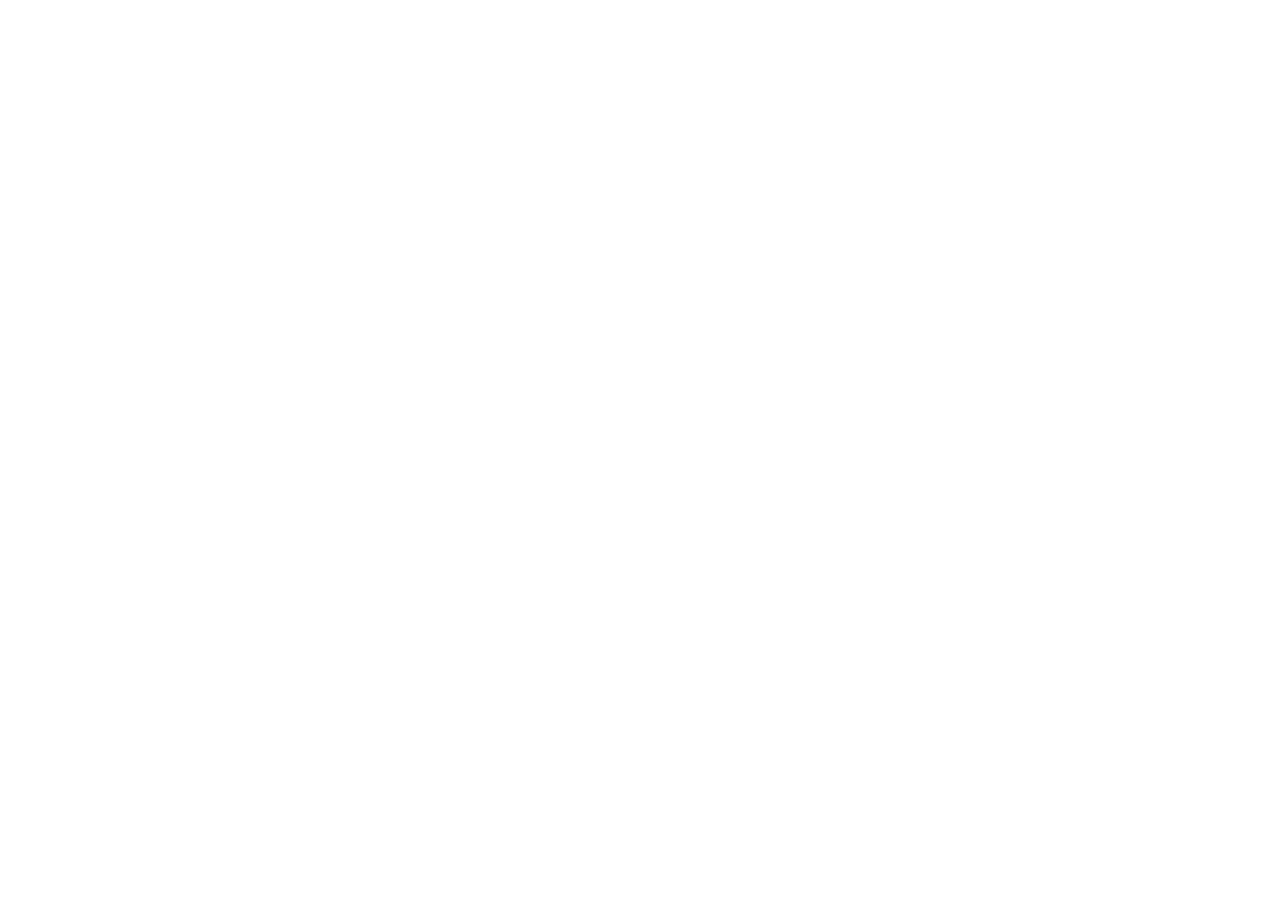
==== login.html @ f4e59a1c "项目初始化" ====
<!DOCTYPE html>
<html lang="en">
<head>
    <meta charset="UTF-8">
    <meta name="viewport" content="width=device-width, initial-scale=1.0">
    <title>Document</title>
</head>
<body>
    
</body>
</html>
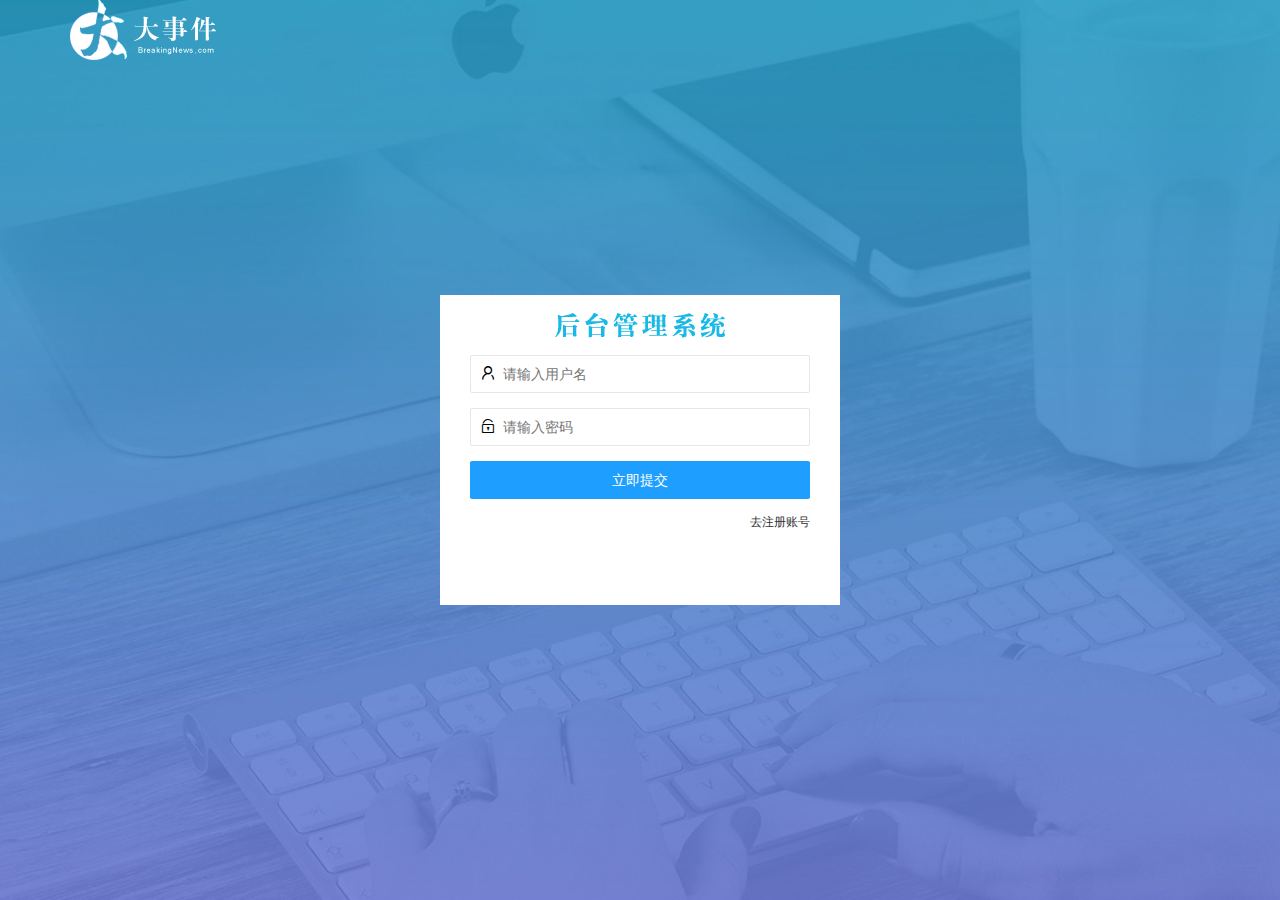
==== commit 890aff13: "登录与注册开发完毕" ====
--- a/login.html
+++ b/login.html
@@ -1,11 +1,134 @@
 <!DOCTYPE html>
 <html lang="en">
-<head>
-    <meta charset="UTF-8">
-    <meta name="viewport" content="width=device-width, initial-scale=1.0">
-    <title>Document</title>
-</head>
-<body>
-    
-</body>
-</html>+  <head>
+    <meta charset="UTF-8" />
+    <meta name="viewport" content="width=device-width, initial-scale=1.0" />
+    <title>大事件-登录/注册</title>
+    <!-- 导入 LayUI 的样式 -->
+    <link rel="stylesheet" href="/assets/lib/layui/css/layui.css" />
+    <!-- 导入自己的样式表 -->
+    <link rel="stylesheet" href="/assets/css/login.css" />
+  </head>
+  <body>
+    <!-- 头部的 Logo 区域 -->
+    <div class="layui-main">
+      <img src="/assets/images/logo.png" alt="" />
+    </div>
+
+    <!-- 登录注册区域 -->
+    <div class="loginAndRegBox">
+      <div class="title-box"></div>
+      <!-- 登录的div -->
+      <div class="login-box">
+        <form class="layui-form" id="form_login">
+          <!-- 用户名 -->
+          <div class="layui-form-item">
+            <i class="layui-icon layui-icon-username"></i>
+            <input
+              type="text"
+              name="username"
+              required
+              lay-verify="required"
+              placeholder="请输入用户名"
+              autocomplete="off"
+              class="layui-input"
+            />
+          </div>
+          <!-- 密码 -->
+          <div class="layui-form-item">
+            <i class="layui-icon layui-icon-password"></i>
+            <input
+              type="password"
+              name="password"
+              required
+              lay-verify="required|pwd"
+              placeholder="请输入密码"
+              autocomplete="off"
+              class="layui-input"
+            />
+          </div>
+          <!-- 表单提交按钮与普通按钮的区别  lay-submit-->
+          <div class="layui-form-item">
+            <button
+              class="layui-btn layui-btn-fluid layui-btn-normal"
+              lay-submit
+            >
+              立即提交
+            </button>
+          </div>
+          <!-- 右下角切换 -->
+          <div class="layui-form-item links">
+            <a href="javascript:;" id="link_reg">去注册账号</a>
+          </div>
+        </form>
+      </div>
+
+      <!-- 注册的div -->
+      <div class="reg-box">
+        <form class="layui-form" id="form_reg">
+          <!-- 用户名 -->
+          <div class="layui-form-item">
+            <i class="layui-icon layui-icon-username"></i>
+            <input
+              type="text"
+              name="username"
+              required
+              lay-verify="required"
+              placeholder="请输入用户名"
+              autocomplete="off"
+              class="layui-input"
+            />
+          </div>
+          <!-- 密码 -->
+          <div class="layui-form-item">
+            <i class="layui-icon layui-icon-password"></i>
+            <input
+              type="password"
+              name="password"
+              required
+              lay-verify="required|pwd"
+              placeholder="请输入密码"
+              autocomplete="off"
+              class="layui-input"
+            />
+          </div>
+          <!-- 确认密码 -->
+          <div class="layui-form-item">
+            <i class="layui-icon layui-icon-password"></i>
+            <input
+              type="password"
+              name="repassword"
+              required
+              lay-verify="required|pwd|repwd"
+              placeholder="再次确认密码"
+              autocomplete="off"
+              class="layui-input"
+            />
+          </div>
+
+          <!-- 表单提交按钮与普通按钮的区别  lay-submit-->
+          <div class="layui-form-item">
+            <button
+              class="layui-btn layui-btn-fluid layui-btn-normal"
+              lay-submit
+            >
+              注册
+            </button>
+          </div>
+          <!-- 右下角切换 -->
+          <div class="layui-form-item links">
+            <a href="javascript:;" id="link_login">去登录</a>
+          </div>
+        </form>
+      </div>
+    </div>
+    <!--导入layui js文件 -->
+    <script src="/assets/lib/layui/layui.all.js"></script>
+    <!-- 导入jquery js文件 -->
+    <script src="/assets/lib/jquery.js"></script>
+    <!-- 导入自己封装的baseAPI.js 文件 -->
+    <script src="/assets/js/baseAPI.js"></script>
+    <!-- 导入自己的login js文件 -->
+    <script src="/assets/js/login.js"></script>
+  </body>
+</html>
--- a/assets/lib/layui/css/layui.css
+++ b/assets/lib/layui/css/layui.css
@@ -0,0 +1,2 @@
+/** layui-v2.5.5 MIT License By https://www.layui.com */
+ .layui-inline,img{display:inline-block;vertical-align:middle}h1,h2,h3,h4,h5,h6{font-weight:400}.layui-edge,.layui-header,.layui-inline,.layui-main{position:relative}.layui-body,.layui-edge,.layui-elip{overflow:hidden}.layui-btn,.layui-edge,.layui-inline,img{vertical-align:middle}.layui-btn,.layui-disabled,.layui-icon,.layui-unselect{-moz-user-select:none;-webkit-user-select:none;-ms-user-select:none}.layui-elip,.layui-form-checkbox span,.layui-form-pane .layui-form-label{text-overflow:ellipsis;white-space:nowrap}.layui-breadcrumb,.layui-tree-btnGroup{visibility:hidden}blockquote,body,button,dd,div,dl,dt,form,h1,h2,h3,h4,h5,h6,input,li,ol,p,pre,td,textarea,th,ul{margin:0;padding:0;-webkit-tap-highlight-color:rgba(0,0,0,0)}a:active,a:hover{outline:0}img{border:none}li{list-style:none}table{border-collapse:collapse;border-spacing:0}h4,h5,h6{font-size:100%}button,input,optgroup,option,select,textarea{font-family:inherit;font-size:inherit;font-style:inherit;font-weight:inherit;outline:0}pre{white-space:pre-wrap;white-space:-moz-pre-wrap;white-space:-pre-wrap;white-space:-o-pre-wrap;word-wrap:break-word}body{line-height:24px;font:14px Helvetica Neue,Helvetica,PingFang SC,Tahoma,Arial,sans-serif}hr{height:1px;margin:10px 0;border:0;clear:both}a{color:#333;text-decoration:none}a:hover{color:#777}a cite{font-style:normal;*cursor:pointer}.layui-border-box,.layui-border-box *{box-sizing:border-box}.layui-box,.layui-box *{box-sizing:content-box}.layui-clear{clear:both;*zoom:1}.layui-clear:after{content:'\20';clear:both;*zoom:1;display:block;height:0}.layui-inline{*display:inline;*zoom:1}.layui-edge{display:inline-block;width:0;height:0;border-width:6px;border-style:dashed;border-color:transparent}.layui-edge-top{top:-4px;border-bottom-color:#999;border-bottom-style:solid}.layui-edge-right{border-left-color:#999;border-left-style:solid}.layui-edge-bottom{top:2px;border-top-color:#999;border-top-style:solid}.layui-edge-left{border-right-color:#999;border-right-style:solid}.layui-disabled,.layui-disabled:hover{color:#d2d2d2!important;cursor:not-allowed!important}.layui-circle{border-radius:100%}.layui-show{display:block!important}.layui-hide{display:none!important}@font-face{font-family:layui-icon;src:url(../font/iconfont.eot?v=250);src:url(../font/iconfont.eot?v=250#iefix) format('embedded-opentype'),url(../font/iconfont.woff2?v=250) format('woff2'),url(../font/iconfont.woff?v=250) format('woff'),url(../font/iconfont.ttf?v=250) format('truetype'),url(../font/iconfont.svg?v=250#layui-icon) format('svg')}.layui-icon{font-family:layui-icon!important;font-size:16px;font-style:normal;-webkit-font-smoothing:antialiased;-moz-osx-font-smoothing:grayscale}.layui-icon-reply-fill:before{content:"\e611"}.layui-icon-set-fill:before{content:"\e614"}.layui-icon-menu-fill:before{content:"\e60f"}.layui-icon-search:before{content:"\e615"}.layui-icon-share:before{content:"\e641"}.layui-icon-set-sm:before{content:"\e620"}.layui-icon-engine:before{content:"\e628"}.layui-icon-close:before{content:"\1006"}.layui-icon-close-fill:before{content:"\1007"}.layui-icon-chart-screen:before{content:"\e629"}.layui-icon-star:before{content:"\e600"}.layui-icon-circle-dot:before{content:"\e617"}.layui-icon-chat:before{content:"\e606"}.layui-icon-release:before{content:"\e609"}.layui-icon-list:before{content:"\e60a"}.layui-icon-chart:before{content:"\e62c"}.layui-icon-ok-circle:before{content:"\1005"}.layui-icon-layim-theme:before{content:"\e61b"}.layui-icon-table:before{content:"\e62d"}.layui-icon-right:before{content:"\e602"}.layui-icon-left:before{content:"\e603"}.layui-icon-cart-simple:before{content:"\e698"}.layui-icon-face-cry:before{content:"\e69c"}.layui-icon-face-smile:before{content:"\e6af"}.layui-icon-survey:before{content:"\e6b2"}.layui-icon-tree:before{content:"\e62e"}.layui-icon-upload-circle:before{content:"\e62f"}.layui-icon-add-circle:before{content:"\e61f"}.layui-icon-download-circle:before{content:"\e601"}.layui-icon-templeate-1:before{content:"\e630"}.layui-icon-util:before{content:"\e631"}.layui-icon-face-surprised:before{content:"\e664"}.layui-icon-edit:before{content:"\e642"}.layui-icon-speaker:before{content:"\e645"}.layui-icon-down:before{content:"\e61a"}.layui-icon-file:before{content:"\e621"}.layui-icon-layouts:before{content:"\e632"}.layui-icon-rate-half:before{content:"\e6c9"}.layui-icon-add-circle-fine:before{content:"\e608"}.layui-icon-prev-circle:before{content:"\e633"}.layui-icon-read:before{content:"\e705"}.layui-icon-404:before{content:"\e61c"}.layui-icon-carousel:before{content:"\e634"}.layui-icon-help:before{content:"\e607"}.layui-icon-code-circle:before{content:"\e635"}.layui-icon-water:before{content:"\e636"}.layui-icon-username:before{content:"\e66f"}.layui-icon-find-fill:before{content:"\e670"}.layui-icon-about:before{content:"\e60b"}.layui-icon-location:before{content:"\e715"}.layui-icon-up:before{content:"\e619"}.layui-icon-pause:before{content:"\e651"}.layui-icon-date:before{content:"\e637"}.layui-icon-layim-uploadfile:before{content:"\e61d"}.layui-icon-delete:before{content:"\e640"}.layui-icon-play:before{content:"\e652"}.layui-icon-top:before{content:"\e604"}.layui-icon-friends:before{content:"\e612"}.layui-icon-refresh-3:before{content:"\e9aa"}.layui-icon-ok:before{content:"\e605"}.layui-icon-layer:before{content:"\e638"}.layui-icon-face-smile-fine:before{content:"\e60c"}.layui-icon-dollar:before{content:"\e659"}.layui-icon-group:before{content:"\e613"}.layui-icon-layim-download:before{content:"\e61e"}.layui-icon-picture-fine:before{content:"\e60d"}.layui-icon-link:before{content:"\e64c"}.layui-icon-diamond:before{content:"\e735"}.layui-icon-log:before{content:"\e60e"}.layui-icon-rate-solid:before{content:"\e67a"}.layui-icon-fonts-del:before{content:"\e64f"}.layui-icon-unlink:before{content:"\e64d"}.layui-icon-fonts-clear:before{content:"\e639"}.layui-icon-triangle-r:before{content:"\e623"}.layui-icon-circle:before{content:"\e63f"}.layui-icon-radio:before{content:"\e643"}.layui-icon-align-center:before{content:"\e647"}.layui-icon-align-right:before{content:"\e648"}.layui-icon-align-left:before{content:"\e649"}.layui-icon-loading-1:before{content:"\e63e"}.layui-icon-return:before{content:"\e65c"}.layui-icon-fonts-strong:before{content:"\e62b"}.layui-icon-upload:before{content:"\e67c"}.layui-icon-dialogue:before{content:"\e63a"}.layui-icon-video:before{content:"\e6ed"}.layui-icon-headset:before{content:"\e6fc"}.layui-icon-cellphone-fine:before{content:"\e63b"}.layui-icon-add-1:before{content:"\e654"}.layui-icon-face-smile-b:before{content:"\e650"}.layui-icon-fonts-html:before{content:"\e64b"}.layui-icon-form:before{content:"\e63c"}.layui-icon-cart:before{content:"\e657"}.layui-icon-camera-fill:before{content:"\e65d"}.layui-icon-tabs:before{content:"\e62a"}.layui-icon-fonts-code:before{content:"\e64e"}.layui-icon-fire:before{content:"\e756"}.layui-icon-set:before{content:"\e716"}.layui-icon-fonts-u:before{content:"\e646"}.layui-icon-triangle-d:before{content:"\e625"}.layui-icon-tips:before{content:"\e702"}.layui-icon-picture:before{content:"\e64a"}.layui-icon-more-vertical:before{content:"\e671"}.layui-icon-flag:before{content:"\e66c"}.layui-icon-loading:before{content:"\e63d"}.layui-icon-fonts-i:before{content:"\e644"}.layui-icon-refresh-1:before{content:"\e666"}.layui-icon-rmb:before{content:"\e65e"}.layui-icon-home:before{content:"\e68e"}.layui-icon-user:before{content:"\e770"}.layui-icon-notice:before{content:"\e667"}.layui-icon-login-weibo:before{content:"\e675"}.layui-icon-voice:before{content:"\e688"}.layui-icon-upload-drag:before{content:"\e681"}.layui-icon-login-qq:before{content:"\e676"}.layui-icon-snowflake:before{content:"\e6b1"}.layui-icon-file-b:before{content:"\e655"}.layui-icon-template:before{content:"\e663"}.layui-icon-auz:before{content:"\e672"}.layui-icon-console:before{content:"\e665"}.layui-icon-app:before{content:"\e653"}.layui-icon-prev:before{content:"\e65a"}.layui-icon-website:before{content:"\e7ae"}.layui-icon-next:before{content:"\e65b"}.layui-icon-component:before{content:"\e857"}.layui-icon-more:before{content:"\e65f"}.layui-icon-login-wechat:before{content:"\e677"}.layui-icon-shrink-right:before{content:"\e668"}.layui-icon-spread-left:before{content:"\e66b"}.layui-icon-camera:before{content:"\e660"}.layui-icon-note:before{content:"\e66e"}.layui-icon-refresh:before{content:"\e669"}.layui-icon-female:before{content:"\e661"}.layui-icon-male:before{content:"\e662"}.layui-icon-password:before{content:"\e673"}.layui-icon-senior:before{content:"\e674"}.layui-icon-theme:before{content:"\e66a"}.layui-icon-tread:before{content:"\e6c5"}.layui-icon-praise:before{content:"\e6c6"}.layui-icon-star-fill:before{content:"\e658"}.layui-icon-rate:before{content:"\e67b"}.layui-icon-template-1:before{content:"\e656"}.layui-icon-vercode:before{content:"\e679"}.layui-icon-cellphone:before{content:"\e678"}.layui-icon-screen-full:before{content:"\e622"}.layui-icon-screen-restore:before{content:"\e758"}.layui-icon-cols:before{content:"\e610"}.layui-icon-export:before{content:"\e67d"}.layui-icon-print:before{content:"\e66d"}.layui-icon-slider:before{content:"\e714"}.layui-icon-addition:before{content:"\e624"}.layui-icon-subtraction:before{content:"\e67e"}.layui-icon-service:before{content:"\e626"}.layui-icon-transfer:before{content:"\e691"}.layui-main{width:1140px;margin:0 auto}.layui-header{z-index:1000;height:60px}.layui-header a:hover{transition:all .5s;-webkit-transition:all .5s}.layui-side{position:fixed;left:0;top:0;bottom:0;z-index:999;width:200px;overflow-x:hidden}.layui-side-scroll{position:relative;width:220px;height:100%;overflow-x:hidden}.layui-body{position:absolute;left:200px;right:0;top:0;bottom:0;z-index:998;width:auto;overflow-y:auto;box-sizing:border-box}.layui-layout-body{overflow:hidden}.layui-layout-admin .layui-header{background-color:#23262E}.layui-layout-admin .layui-side{top:60px;width:200px;overflow-x:hidden}.layui-layout-admin .layui-body{position:fixed;top:60px;bottom:44px}.layui-layout-admin .layui-main{width:auto;margin:0 15px}.layui-layout-admin .layui-footer{position:fixed;left:200px;right:0;bottom:0;height:44px;line-height:44px;padding:0 15px;background-color:#eee}.layui-layout-admin .layui-logo{position:absolute;left:0;top:0;width:200px;height:100%;line-height:60px;text-align:center;color:#009688;font-size:16px}.layui-layout-admin .layui-header .layui-nav{background:0 0}.layui-layout-left{position:absolute!important;left:200px;top:0}.layui-layout-right{position:absolute!important;right:0;top:0}.layui-container{position:relative;margin:0 auto;padding:0 15px;box-sizing:border-box}.layui-fluid{position:relative;margin:0 auto;padding:0 15px}.layui-row:after,.layui-row:before{content:'';display:block;clear:both}.layui-col-lg1,.layui-col-lg10,.layui-col-lg11,.layui-col-lg12,.layui-col-lg2,.layui-col-lg3,.layui-col-lg4,.layui-col-lg5,.layui-col-lg6,.layui-col-lg7,.layui-col-lg8,.layui-col-lg9,.layui-col-md1,.layui-col-md10,.layui-col-md11,.layui-col-md12,.layui-col-md2,.layui-col-md3,.layui-col-md4,.layui-col-md5,.layui-col-md6,.layui-col-md7,.layui-col-md8,.layui-col-md9,.layui-col-sm1,.layui-col-sm10,.layui-col-sm11,.layui-col-sm12,.layui-col-sm2,.layui-col-sm3,.layui-col-sm4,.layui-col-sm5,.layui-col-sm6,.layui-col-sm7,.layui-col-sm8,.layui-col-sm9,.layui-col-xs1,.layui-col-xs10,.layui-col-xs11,.layui-col-xs12,.layui-col-xs2,.layui-col-xs3,.layui-col-xs4,.layui-col-xs5,.layui-col-xs6,.layui-col-xs7,.layui-col-xs8,.layui-col-xs9{position:relative;display:block;box-sizing:border-box}.layui-col-xs1,.layui-col-xs10,.layui-col-xs11,.layui-col-xs12,.layui-col-xs2,.layui-col-xs3,.layui-col-xs4,.layui-col-xs5,.layui-col-xs6,.layui-col-xs7,.layui-col-xs8,.layui-col-xs9{float:left}.layui-col-xs1{width:8.33333333%}.layui-col-xs2{width:16.66666667%}.layui-col-xs3{width:25%}.layui-col-xs4{width:33.33333333%}.layui-col-xs5{width:41.66666667%}.layui-col-xs6{width:50%}.layui-col-xs7{width:58.33333333%}.layui-col-xs8{width:66.66666667%}.layui-col-xs9{width:75%}.layui-col-xs10{width:83.33333333%}.layui-col-xs11{width:91.66666667%}.layui-col-xs12{width:100%}.layui-col-xs-offset1{margin-left:8.33333333%}.layui-col-xs-offset2{margin-left:16.66666667%}.layui-col-xs-offset3{margin-left:25%}.layui-col-xs-offset4{margin-left:33.33333333%}.layui-col-xs-offset5{margin-left:41.66666667%}.layui-col-xs-offset6{margin-left:50%}.layui-col-xs-offset7{margin-left:58.33333333%}.layui-col-xs-offset8{margin-left:66.66666667%}.layui-col-xs-offset9{margin-left:75%}.layui-col-xs-offset10{margin-left:83.33333333%}.layui-col-xs-offset11{margin-left:91.66666667%}.layui-col-xs-offset12{margin-left:100%}@media screen and (max-width:768px){.layui-hide-xs{display:none!important}.layui-show-xs-block{display:block!important}.layui-show-xs-inline{display:inline!important}.layui-show-xs-inline-block{display:inline-block!important}}@media screen and (min-width:768px){.layui-container{width:750px}.layui-hide-sm{display:none!important}.layui-show-sm-block{display:block!important}.layui-show-sm-inline{display:inline!important}.layui-show-sm-inline-block{display:inline-block!important}.layui-col-sm1,.layui-col-sm10,.layui-col-sm11,.layui-col-sm12,.layui-col-sm2,.layui-col-sm3,.layui-col-sm4,.layui-col-sm5,.layui-col-sm6,.layui-col-sm7,.layui-col-sm8,.layui-col-sm9{float:left}.layui-col-sm1{width:8.33333333%}.layui-col-sm2{width:16.66666667%}.layui-col-sm3{width:25%}.layui-col-sm4{width:33.33333333%}.layui-col-sm5{width:41.66666667%}.layui-col-sm6{width:50%}.layui-col-sm7{width:58.33333333%}.layui-col-sm8{width:66.66666667%}.layui-col-sm9{width:75%}.layui-col-sm10{width:83.33333333%}.layui-col-sm11{width:91.66666667%}.layui-col-sm12{width:100%}.layui-col-sm-offset1{margin-left:8.33333333%}.layui-col-sm-offset2{margin-left:16.66666667%}.layui-col-sm-offset3{margin-left:25%}.layui-col-sm-offset4{margin-left:33.33333333%}.layui-col-sm-offset5{margin-left:41.66666667%}.layui-col-sm-offset6{margin-left:50%}.layui-col-sm-offset7{margin-left:58.33333333%}.layui-col-sm-offset8{margin-left:66.66666667%}.layui-col-sm-offset9{margin-left:75%}.layui-col-sm-offset10{margin-left:83.33333333%}.layui-col-sm-offset11{margin-left:91.66666667%}.layui-col-sm-offset12{margin-left:100%}}@media screen and (min-width:992px){.layui-container{width:970px}.layui-hide-md{display:none!important}.layui-show-md-block{display:block!important}.layui-show-md-inline{display:inline!important}.layui-show-md-inline-block{display:inline-block!important}.layui-col-md1,.layui-col-md10,.layui-col-md11,.layui-col-md12,.layui-col-md2,.layui-col-md3,.layui-col-md4,.layui-col-md5,.layui-col-md6,.layui-col-md7,.layui-col-md8,.layui-col-md9{float:left}.layui-col-md1{width:8.33333333%}.layui-col-md2{width:16.66666667%}.layui-col-md3{width:25%}.layui-col-md4{width:33.33333333%}.layui-col-md5{width:41.66666667%}.layui-col-md6{width:50%}.layui-col-md7{width:58.33333333%}.layui-col-md8{width:66.66666667%}.layui-col-md9{width:75%}.layui-col-md10{width:83.33333333%}.layui-col-md11{width:91.66666667%}.layui-col-md12{width:100%}.layui-col-md-offset1{margin-left:8.33333333%}.layui-col-md-offset2{margin-left:16.66666667%}.layui-col-md-offset3{margin-left:25%}.layui-col-md-offset4{margin-left:33.33333333%}.layui-col-md-offset5{margin-left:41.66666667%}.layui-col-md-offset6{margin-left:50%}.layui-col-md-offset7{margin-left:58.33333333%}.layui-col-md-offset8{margin-left:66.66666667%}.layui-col-md-offset9{margin-left:75%}.layui-col-md-offset10{margin-left:83.33333333%}.layui-col-md-offset11{margin-left:91.66666667%}.layui-col-md-offset12{margin-left:100%}}@media screen and (min-width:1200px){.layui-container{width:1170px}.layui-hide-lg{display:none!important}.layui-show-lg-block{display:block!important}.layui-show-lg-inline{display:inline!important}.layui-show-lg-inline-block{display:inline-block!important}.layui-col-lg1,.layui-col-lg10,.layui-col-lg11,.layui-col-lg12,.layui-col-lg2,.layui-col-lg3,.layui-col-lg4,.layui-col-lg5,.layui-col-lg6,.layui-col-lg7,.layui-col-lg8,.layui-col-lg9{float:left}.layui-col-lg1{width:8.33333333%}.layui-col-lg2{width:16.66666667%}.layui-col-lg3{width:25%}.layui-col-lg4{width:33.33333333%}.layui-col-lg5{width:41.66666667%}.layui-col-lg6{width:50%}.layui-col-lg7{width:58.33333333%}.layui-col-lg8{width:66.66666667%}.layui-col-lg9{width:75%}.layui-col-lg10{width:83.33333333%}.layui-col-lg11{width:91.66666667%}.layui-col-lg12{width:100%}.layui-col-lg-offset1{margin-left:8.33333333%}.layui-col-lg-offset2{margin-left:16.66666667%}.layui-col-lg-offset3{margin-left:25%}.layui-col-lg-offset4{margin-left:33.33333333%}.layui-col-lg-offset5{margin-left:41.66666667%}.layui-col-lg-offset6{margin-left:50%}.layui-col-lg-offset7{margin-left:58.33333333%}.layui-col-lg-offset8{margin-left:66.66666667%}.layui-col-lg-offset9{margin-left:75%}.layui-col-lg-offset10{margin-left:83.33333333%}.layui-col-lg-offset11{margin-left:91.66666667%}.layui-col-lg-offset12{margin-left:100%}}.layui-col-space1{margin:-.5px}.layui-col-space1>*{padding:.5px}.layui-col-space3{margin:-1.5px}.layui-col-space3>*{padding:1.5px}.layui-col-space5{margin:-2.5px}.layui-col-space5>*{padding:2.5px}.layui-col-space8{margin:-3.5px}.layui-col-space8>*{padding:3.5px}.layui-col-space10{margin:-5px}.layui-col-space10>*{padding:5px}.layui-col-space12{margin:-6px}.layui-col-space12>*{padding:6px}.layui-col-space15{margin:-7.5px}.layui-col-space15>*{padding:7.5px}.layui-col-space18{margin:-9px}.layui-col-space18>*{padding:9px}.layui-col-space20{margin:-10px}.layui-col-space20>*{padding:10px}.layui-col-space22{margin:-11px}.layui-col-space22>*{padding:11px}.layui-col-space25{margin:-12.5px}.layui-col-space25>*{padding:12.5px}.layui-col-space30{margin:-15px}.layui-col-space30>*{padding:15px}.layui-btn,.layui-input,.layui-select,.layui-textarea,.layui-upload-button{outline:0;-webkit-appearance:none;transition:all .3s;-webkit-transition:all .3s;box-sizing:border-box}.layui-elem-quote{margin-bottom:10px;padding:15px;line-height:22px;border-left:5px solid #009688;border-radius:0 2px 2px 0;background-color:#f2f2f2}.layui-quote-nm{border-style:solid;border-width:1px 1px 1px 5px;background:0 0}.layui-elem-field{margin-bottom:10px;padding:0;border-width:1px;border-style:solid}.layui-elem-field legend{margin-left:20px;padding:0 10px;font-size:20px;font-weight:300}.layui-field-title{margin:10px 0 20px;border-width:1px 0 0}.layui-field-box{padding:10px 15px}.layui-field-title .layui-field-box{padding:10px 0}.layui-progress{position:relative;height:6px;border-radius:20px;background-color:#e2e2e2}.layui-progress-bar{position:absolute;left:0;top:0;width:0;max-width:100%;height:6px;border-radius:20px;text-align:right;background-color:#5FB878;transition:all .3s;-webkit-transition:all .3s}.layui-progress-big,.layui-progress-big .layui-progress-bar{height:18px;line-height:18px}.layui-progress-text{position:relative;top:-20px;line-height:18px;font-size:12px;color:#666}.layui-progress-big .layui-progress-text{position:static;padding:0 10px;color:#fff}.layui-collapse{border-width:1px;border-style:solid;border-radius:2px}.layui-colla-content,.layui-colla-item{border-top-width:1px;border-top-style:solid}.layui-colla-item:first-child{border-top:none}.layui-colla-title{position:relative;height:42px;line-height:42px;padding:0 15px 0 35px;color:#333;background-color:#f2f2f2;cursor:pointer;font-size:14px;overflow:hidden}.layui-colla-content{display:none;padding:10px 15px;line-height:22px;color:#666}.layui-colla-icon{position:absolute;left:15px;top:0;font-size:14px}.layui-card{margin-bottom:15px;border-radius:2px;background-color:#fff;box-shadow:0 1px 2px 0 rgba(0,0,0,.05)}.layui-card:last-child{margin-bottom:0}.layui-card-header{position:relative;height:42px;line-height:42px;padding:0 15px;border-bottom:1px solid #f6f6f6;color:#333;border-radius:2px 2px 0 0;font-size:14px}.layui-bg-black,.layui-bg-blue,.layui-bg-cyan,.layui-bg-green,.layui-bg-orange,.layui-bg-red{color:#fff!important}.layui-card-body{position:relative;padding:10px 15px;line-height:24px}.layui-card-body[pad15]{padding:15px}.layui-card-body[pad20]{padding:20px}.layui-card-body .layui-table{margin:5px 0}.layui-card .layui-tab{margin:0}.layui-panel-window{position:relative;padding:15px;border-radius:0;border-top:5px solid #E6E6E6;background-color:#fff}.layui-auxiliar-moving{position:fixed;left:0;right:0;top:0;bottom:0;width:100%;height:100%;background:0 0;z-index:9999999999}.layui-form-label,.layui-form-mid,.layui-form-select,.layui-input-block,.layui-input-inline,.layui-textarea{position:relative}.layui-bg-red{background-color:#FF5722!important}.layui-bg-orange{background-color:#FFB800!important}.layui-bg-green{background-color:#009688!important}.layui-bg-cyan{background-color:#2F4056!important}.layui-bg-blue{background-color:#1E9FFF!important}.layui-bg-black{background-color:#393D49!important}.layui-bg-gray{background-color:#eee!important;color:#666!important}.layui-badge-rim,.layui-colla-content,.layui-colla-item,.layui-collapse,.layui-elem-field,.layui-form-pane .layui-form-item[pane],.layui-form-pane .layui-form-label,.layui-input,.layui-layedit,.layui-layedit-tool,.layui-quote-nm,.layui-select,.layui-tab-bar,.layui-tab-card,.layui-tab-title,.layui-tab-title .layui-this:after,.layui-textarea{border-color:#e6e6e6}.layui-timeline-item:before,hr{background-color:#e6e6e6}.layui-text{line-height:22px;font-size:14px;color:#666}.layui-text h1,.layui-text h2,.layui-text h3{font-weight:500;color:#333}.layui-text h1{font-size:30px}.layui-text h2{font-size:24px}.layui-text h3{font-size:18px}.layui-text a:not(.layui-btn){color:#01AAED}.layui-text a:not(.layui-btn):hover{text-decoration:underline}.layui-text ul{padding:5px 0 5px 15px}.layui-text ul li{margin-top:5px;list-style-type:disc}.layui-text em,.layui-word-aux{color:#999!important;padding:0 5px!important}.layui-btn{display:inline-block;height:38px;line-height:38px;padding:0 18px;background-color:#009688;color:#fff;white-space:nowrap;text-align:center;font-size:14px;border:none;border-radius:2px;cursor:pointer}.layui-btn:hover{opacity:.8;filter:alpha(opacity=80);color:#fff}.layui-btn:active{opacity:1;filter:alpha(opacity=100)}.layui-btn+.layui-btn{margin-left:10px}.layui-btn-container{font-size:0}.layui-btn-container .layui-btn{margin-right:10px;margin-bottom:10px}.layui-btn-container .layui-btn+.layui-btn{margin-left:0}.layui-table .layui-btn-container .layui-btn{margin-bottom:9px}.layui-btn-radius{border-radius:100px}.layui-btn .layui-icon{margin-right:3px;font-size:18px;vertical-align:bottom;vertical-align:middle\9}.layui-btn-primary{border:1px solid #C9C9C9;background-color:#fff;color:#555}.layui-btn-primary:hover{border-color:#009688;color:#333}.layui-btn-normal{background-color:#1E9FFF}.layui-btn-warm{background-color:#FFB800}.layui-btn-danger{background-color:#FF5722}.layui-btn-checked{background-color:#5FB878}.layui-btn-disabled,.layui-btn-disabled:active,.layui-btn-disabled:hover{border:1px solid #e6e6e6;background-color:#FBFBFB;color:#C9C9C9;cursor:not-allowed;opacity:1}.layui-btn-lg{height:44px;line-height:44px;padding:0 25px;font-size:16px}.layui-btn-sm{height:30px;line-height:30px;padding:0 10px;font-size:12px}.layui-btn-sm i{font-size:16px!important}.layui-btn-xs{height:22px;line-height:22px;padding:0 5px;font-size:12px}.layui-btn-xs i{font-size:14px!important}.layui-btn-group{display:inline-block;vertical-align:middle;font-size:0}.layui-btn-group .layui-btn{margin-left:0!important;margin-right:0!important;border-left:1px solid rgba(255,255,255,.5);border-radius:0}.layui-btn-group .layui-btn-primary{border-left:none}.layui-btn-group .layui-btn-primary:hover{border-color:#C9C9C9;color:#009688}.layui-btn-group .layui-btn:first-child{border-left:none;border-radius:2px 0 0 2px}.layui-btn-group .layui-btn-primary:first-child{border-left:1px solid #c9c9c9}.layui-btn-group .layui-btn:last-child{border-radius:0 2px 2px 0}.layui-btn-group .layui-btn+.layui-btn{margin-left:0}.layui-btn-group+.layui-btn-group{margin-left:10px}.layui-btn-fluid{width:100%}.layui-input,.layui-select,.layui-textarea{height:38px;line-height:1.3;line-height:38px\9;border-width:1px;border-style:solid;background-color:#fff;border-radius:2px}.layui-input::-webkit-input-placeholder,.layui-select::-webkit-input-placeholder,.layui-textarea::-webkit-input-placeholder{line-height:1.3}.layui-input,.layui-textarea{display:block;width:100%;padding-left:10px}.layui-input:hover,.layui-textarea:hover{border-color:#D2D2D2!important}.layui-input:focus,.layui-textarea:focus{border-color:#C9C9C9!important}.layui-textarea{min-height:100px;height:auto;line-height:20px;padding:6px 10px;resize:vertical}.layui-select{padding:0 10px}.layui-form input[type=checkbox],.layui-form input[type=radio],.layui-form select{display:none}.layui-form [lay-ignore]{display:initial}.layui-form-item{margin-bottom:15px;clear:both;*zoom:1}.layui-form-item:after{content:'\20';clear:both;*zoom:1;display:block;height:0}.layui-form-label{float:left;display:block;padding:9px 15px;width:80px;font-weight:400;line-height:20px;text-align:right}.layui-form-label-col{display:block;float:none;padding:9px 0;line-height:20px;text-align:left}.layui-form-item .layui-inline{margin-bottom:5px;margin-right:10px}.layui-input-block{margin-left:110px;min-height:36px}.layui-input-inline{display:inline-block;vertical-align:middle}.layui-form-item .layui-input-inline{float:left;width:190px;margin-right:10px}.layui-form-text .layui-input-inline{width:auto}.layui-form-mid{float:left;display:block;padding:9px 0!important;line-height:20px;margin-right:10px}.layui-form-danger+.layui-form-select .layui-input,.layui-form-danger:focus{border-color:#FF5722!important}.layui-form-select .layui-input{padding-right:30px;cursor:pointer}.layui-form-select .layui-edge{position:absolute;right:10px;top:50%;margin-top:-3px;cursor:pointer;border-width:6px;border-top-color:#c2c2c2;border-top-style:solid;transition:all .3s;-webkit-transition:all .3s}.layui-form-select dl{display:none;position:absolute;left:0;top:42px;padding:5px 0;z-index:899;min-width:100%;border:1px solid #d2d2d2;max-height:300px;overflow-y:auto;background-color:#fff;border-radius:2px;box-shadow:0 2px 4px rgba(0,0,0,.12);box-sizing:border-box}.layui-form-select dl dd,.layui-form-select dl dt{padding:0 10px;line-height:36px;white-space:nowrap;overflow:hidden;text-overflow:ellipsis}.layui-form-select dl dt{font-size:12px;color:#999}.layui-form-select dl dd{cursor:pointer}.layui-form-select dl dd:hover{background-color:#f2f2f2;-webkit-transition:.5s all;transition:.5s all}.layui-form-select .layui-select-group dd{padding-left:20px}.layui-form-select dl dd.layui-select-tips{padding-left:10px!important;color:#999}.layui-form-select dl dd.layui-this{background-color:#5FB878;color:#fff}.layui-form-checkbox,.layui-form-select dl dd.layui-disabled{background-color:#fff}.layui-form-selected dl{display:block}.layui-form-checkbox,.layui-form-checkbox *,.layui-form-switch{display:inline-block;vertical-align:middle}.layui-form-selected .layui-edge{margin-top:-9px;-webkit-transform:rotate(180deg);transform:rotate(180deg);margin-top:-3px\9}:root .layui-form-selected .layui-edge{margin-top:-9px\0/IE9}.layui-form-selectup dl{top:auto;bottom:42px}.layui-select-none{margin:5px 0;text-align:center;color:#999}.layui-select-disabled .layui-disabled{border-color:#eee!important}.layui-select-disabled .layui-edge{border-top-color:#d2d2d2}.layui-form-checkbox{position:relative;height:30px;line-height:30px;margin-right:10px;padding-right:30px;cursor:pointer;font-size:0;-webkit-transition:.1s linear;transition:.1s linear;box-sizing:border-box}.layui-form-checkbox span{padding:0 10px;height:100%;font-size:14px;border-radius:2px 0 0 2px;background-color:#d2d2d2;color:#fff;overflow:hidden}.layui-form-checkbox:hover span{background-color:#c2c2c2}.layui-form-checkbox i{position:absolute;right:0;top:0;width:30px;height:28px;border:1px solid #d2d2d2;border-left:none;border-radius:0 2px 2px 0;color:#fff;font-size:20px;text-align:center}.layui-form-checkbox:hover i{border-color:#c2c2c2;color:#c2c2c2}.layui-form-checked,.layui-form-checked:hover{border-color:#5FB878}.layui-form-checked span,.layui-form-checked:hover span{background-color:#5FB878}.layui-form-checked i,.layui-form-checked:hover i{color:#5FB878}.layui-form-item .layui-form-checkbox{margin-top:4px}.layui-form-checkbox[lay-skin=primary]{height:auto!important;line-height:normal!important;min-width:18px;min-height:18px;border:none!important;margin-right:0;padding-left:28px;padding-right:0;background:0 0}.layui-form-checkbox[lay-skin=primary] span{padding-left:0;padding-right:15px;line-height:18px;background:0 0;color:#666}.layui-form-checkbox[lay-skin=primary] i{right:auto;left:0;width:16px;height:16px;line-height:16px;border:1px solid #d2d2d2;font-size:12px;border-radius:2px;background-color:#fff;-webkit-transition:.1s linear;transition:.1s linear}.layui-form-checkbox[lay-skin=primary]:hover i{border-color:#5FB878;color:#fff}.layui-form-checked[lay-skin=primary] i{border-color:#5FB878!important;background-color:#5FB878;color:#fff}.layui-checkbox-disbaled[lay-skin=primary] span{background:0 0!important;color:#c2c2c2}.layui-checkbox-disbaled[lay-skin=primary]:hover i{border-color:#d2d2d2}.layui-form-item .layui-form-checkbox[lay-skin=primary]{margin-top:10px}.layui-form-switch{position:relative;height:22px;line-height:22px;min-width:35px;padding:0 5px;margin-top:8px;border:1px solid #d2d2d2;border-radius:20px;cursor:pointer;background-color:#fff;-webkit-transition:.1s linear;transition:.1s linear}.layui-form-switch i{position:absolute;left:5px;top:3px;width:16px;height:16px;border-radius:20px;background-color:#d2d2d2;-webkit-transition:.1s linear;transition:.1s linear}.layui-form-switch em{position:relative;top:0;width:25px;margin-left:21px;padding:0!important;text-align:center!important;color:#999!important;font-style:normal!important;font-size:12px}.layui-form-onswitch{border-color:#5FB878;background-color:#5FB878}.layui-checkbox-disbaled,.layui-checkbox-disbaled i{border-color:#e2e2e2!important}.layui-form-onswitch i{left:100%;margin-left:-21px;background-color:#fff}.layui-form-onswitch em{margin-left:5px;margin-right:21px;color:#fff!important}.layui-checkbox-disbaled span{background-color:#e2e2e2!important}.layui-checkbox-disbaled:hover i{color:#fff!important}[lay-radio]{display:none}.layui-form-radio,.layui-form-radio *{display:inline-block;vertical-align:middle}.layui-form-radio{line-height:28px;margin:6px 10px 0 0;padding-right:10px;cursor:pointer;font-size:0}.layui-form-radio *{font-size:14px}.layui-form-radio>i{margin-right:8px;font-size:22px;color:#c2c2c2}.layui-form-radio>i:hover,.layui-form-radioed>i{color:#5FB878}.layui-radio-disbaled>i{color:#e2e2e2!important}.layui-form-pane .layui-form-label{width:110px;padding:8px 15px;height:38px;line-height:20px;border-width:1px;border-style:solid;border-radius:2px 0 0 2px;text-align:center;background-color:#FBFBFB;overflow:hidden;box-sizing:border-box}.layui-form-pane .layui-input-inline{margin-left:-1px}.layui-form-pane .layui-input-block{margin-left:110px;left:-1px}.layui-form-pane .layui-input{border-radius:0 2px 2px 0}.layui-form-pane .layui-form-text .layui-form-label{float:none;width:100%;border-radius:2px;box-sizing:border-box;text-align:left}.layui-form-pane .layui-form-text .layui-input-inline{display:block;margin:0;top:-1px;clear:both}.layui-form-pane .layui-form-text .layui-input-block{margin:0;left:0;top:-1px}.layui-form-pane .layui-form-text .layui-textarea{min-height:100px;border-radius:0 0 2px 2px}.layui-form-pane .layui-form-checkbox{margin:4px 0 4px 10px}.layui-form-pane .layui-form-radio,.layui-form-pane .layui-form-switch{margin-top:6px;margin-left:10px}.layui-form-pane .layui-form-item[pane]{position:relative;border-width:1px;border-style:solid}.layui-form-pane .layui-form-item[pane] .layui-form-label{position:absolute;left:0;top:0;height:100%;border-width:0 1px 0 0}.layui-form-pane .layui-form-item[pane] .layui-input-inline{margin-left:110px}@media screen and (max-width:450px){.layui-form-item .layui-form-label{text-overflow:ellipsis;overflow:hidden;white-space:nowrap}.layui-form-item .layui-inline{display:block;margin-right:0;margin-bottom:20px;clear:both}.layui-form-item .layui-inline:after{content:'\20';clear:both;display:block;height:0}.layui-form-item .layui-input-inline{display:block;float:none;left:-3px;width:auto;margin:0 0 10px 112px}.layui-form-item .layui-input-inline+.layui-form-mid{margin-left:110px;top:-5px;padding:0}.layui-form-item .layui-form-checkbox{margin-right:5px;margin-bottom:5px}}.layui-layedit{border-width:1px;border-style:solid;border-radius:2px}.layui-layedit-tool{padding:3px 5px;border-bottom-width:1px;border-bottom-style:solid;font-size:0}.layedit-tool-fixed{position:fixed;top:0;border-top:1px solid #e2e2e2}.layui-layedit-tool .layedit-tool-mid,.layui-layedit-tool .layui-icon{display:inline-block;vertical-align:middle;text-align:center;font-size:14px}.layui-layedit-tool .layui-icon{position:relative;width:32px;height:30px;line-height:30px;margin:3px 5px;color:#777;cursor:pointer;border-radius:2px}.layui-layedit-tool .layui-icon:hover{color:#393D49}.layui-layedit-tool .layui-icon:active{color:#000}.layui-layedit-tool .layedit-tool-active{background-color:#e2e2e2;color:#000}.layui-layedit-tool .layui-disabled,.layui-layedit-tool .layui-disabled:hover{color:#d2d2d2;cursor:not-allowed}.layui-layedit-tool .layedit-tool-mid{width:1px;height:18px;margin:0 10px;background-color:#d2d2d2}.layedit-tool-html{width:50px!important;font-size:30px!important}.layedit-tool-b,.layedit-tool-code,.layedit-tool-help{font-size:16px!important}.layedit-tool-d,.layedit-tool-face,.layedit-tool-image,.layedit-tool-unlink{font-size:18px!important}.layedit-tool-image input{position:absolute;font-size:0;left:0;top:0;width:100%;height:100%;opacity:.01;filter:Alpha(opacity=1);cursor:pointer}.layui-layedit-iframe iframe{display:block;width:100%}#LAY_layedit_code{overflow:hidden}.layui-laypage{display:inline-block;*display:inline;*zoom:1;vertical-align:middle;margin:10px 0;font-size:0}.layui-laypage>a:first-child,.layui-laypage>a:first-child em{border-radius:2px 0 0 2px}.layui-laypage>a:last-child,.layui-laypage>a:last-child em{border-radius:0 2px 2px 0}.layui-laypage>:first-child{margin-left:0!important}.layui-laypage>:last-child{margin-right:0!important}.layui-laypage a,.layui-laypage button,.layui-laypage input,.layui-laypage select,.layui-laypage span{border:1px solid #e2e2e2}.layui-laypage a,.layui-laypage span{display:inline-block;*display:inline;*zoom:1;vertical-align:middle;padding:0 15px;height:28px;line-height:28px;margin:0 -1px 5px 0;background-color:#fff;color:#333;font-size:12px}.layui-flow-more a *,.layui-laypage input,.layui-table-view select[lay-ignore]{display:inline-block}.layui-laypage a:hover{color:#009688}.layui-laypage em{font-style:normal}.layui-laypage .layui-laypage-spr{color:#999;font-weight:700}.layui-laypage a{text-decoration:none}.layui-laypage .layui-laypage-curr{position:relative}.layui-laypage .layui-laypage-curr em{position:relative;color:#fff}.layui-laypage .layui-laypage-curr .layui-laypage-em{position:absolute;left:-1px;top:-1px;padding:1px;width:100%;height:100%;background-color:#009688}.layui-laypage-em{border-radius:2px}.layui-laypage-next em,.layui-laypage-prev em{font-family:Sim sun;font-size:16px}.layui-laypage .layui-laypage-count,.layui-laypage .layui-laypage-limits,.layui-laypage .layui-laypage-refresh,.layui-laypage .layui-laypage-skip{margin-left:10px;margin-right:10px;padding:0;border:none}.layui-laypage .layui-laypage-limits,.layui-laypage .layui-laypage-refresh{vertical-align:top}.layui-laypage .layui-laypage-refresh i{font-size:18px;cursor:pointer}.layui-laypage select{height:22px;padding:3px;border-radius:2px;cursor:pointer}.layui-laypage .layui-laypage-skip{height:30px;line-height:30px;color:#999}.layui-laypage button,.layui-laypage input{height:30px;line-height:30px;border-radius:2px;vertical-align:top;background-color:#fff;box-sizing:border-box}.layui-laypage input{width:40px;margin:0 10px;padding:0 3px;text-align:center}.layui-laypage input:focus,.layui-laypage select:focus{border-color:#009688!important}.layui-laypage button{margin-left:10px;padding:0 10px;cursor:pointer}.layui-table,.layui-table-view{margin:10px 0}.layui-flow-more{margin:10px 0;text-align:center;color:#999;font-size:14px}.layui-flow-more a{height:32px;line-height:32px}.layui-flow-more a *{vertical-align:top}.layui-flow-more a cite{padding:0 20px;border-radius:3px;background-color:#eee;color:#333;font-style:normal}.layui-flow-more a cite:hover{opacity:.8}.layui-flow-more a i{font-size:30px;color:#737383}.layui-table{width:100%;background-color:#fff;color:#666}.layui-table tr{transition:all .3s;-webkit-transition:all .3s}.layui-table th{text-align:left;font-weight:400}.layui-table tbody tr:hover,.layui-table thead tr,.layui-table-click,.layui-table-header,.layui-table-hover,.layui-table-mend,.layui-table-patch,.layui-table-tool,.layui-table-total,.layui-table-total tr,.layui-table[lay-even] tr:nth-child(even){background-color:#f2f2f2}.layui-table td,.layui-table th,.layui-table-col-set,.layui-table-fixed-r,.layui-table-grid-down,.layui-table-header,.layui-table-page,.layui-table-tips-main,.layui-table-tool,.layui-table-total,.layui-table-view,.layui-table[lay-skin=line],.layui-table[lay-skin=row]{border-width:1px;border-style:solid;border-color:#e6e6e6}.layui-table td,.layui-table th{position:relative;padding:9px 15px;min-height:20px;line-height:20px;font-size:14px}.layui-table[lay-skin=line] td,.layui-table[lay-skin=line] th{border-width:0 0 1px}.layui-table[lay-skin=row] td,.layui-table[lay-skin=row] th{border-width:0 1px 0 0}.layui-table[lay-skin=nob] td,.layui-table[lay-skin=nob] th{border:none}.layui-table img{max-width:100px}.layui-table[lay-size=lg] td,.layui-table[lay-size=lg] th{padding:15px 30px}.layui-table-view .layui-table[lay-size=lg] .layui-table-cell{height:40px;line-height:40px}.layui-table[lay-size=sm] td,.layui-table[lay-size=sm] th{font-size:12px;padding:5px 10px}.layui-table-view .layui-table[lay-size=sm] .layui-table-cell{height:20px;line-height:20px}.layui-table[lay-data]{display:none}.layui-table-box{position:relative;overflow:hidden}.layui-table-view .layui-table{position:relative;width:auto;margin:0}.layui-table-view .layui-table[lay-skin=line]{border-width:0 1px 0 0}.layui-table-view .layui-table[lay-skin=row]{border-width:0 0 1px}.layui-table-view .layui-table td,.layui-table-view .layui-table th{padding:5px 0;border-top:none;border-left:none}.layui-table-view .layui-table th.layui-unselect .layui-table-cell span{cursor:pointer}.layui-table-view .layui-table td{cursor:default}.layui-table-view .layui-table td[data-edit=text]{cursor:text}.layui-table-view .layui-form-checkbox[lay-skin=primary] i{width:18px;height:18px}.layui-table-view .layui-form-radio{line-height:0;padding:0}.layui-table-view .layui-form-radio>i{margin:0;font-size:20px}.layui-table-init{position:absolute;left:0;top:0;width:100%;height:100%;text-align:center;z-index:110}.layui-table-init .layui-icon{position:absolute;left:50%;top:50%;margin:-15px 0 0 -15px;font-size:30px;color:#c2c2c2}.layui-table-header{border-width:0 0 1px;overflow:hidden}.layui-table-header .layui-table{margin-bottom:-1px}.layui-table-tool .layui-inline[lay-event]{position:relative;width:26px;height:26px;padding:5px;line-height:16px;margin-right:10px;text-align:center;color:#333;border:1px solid #ccc;cursor:pointer;-webkit-transition:.5s all;transition:.5s all}.layui-table-tool .layui-inline[lay-event]:hover{border:1px solid #999}.layui-table-tool-temp{padding-right:120px}.layui-table-tool-self{position:absolute;right:17px;top:10px}.layui-table-tool .layui-table-tool-self .layui-inline[lay-event]{margin:0 0 0 10px}.layui-table-tool-panel{position:absolute;top:29px;left:-1px;padding:5px 0;min-width:150px;min-height:40px;border:1px solid #d2d2d2;text-align:left;overflow-y:auto;background-color:#fff;box-shadow:0 2px 4px rgba(0,0,0,.12)}.layui-table-cell,.layui-table-tool-panel li{overflow:hidden;text-overflow:ellipsis;white-space:nowrap}.layui-table-tool-panel li{padding:0 10px;line-height:30px;-webkit-transition:.5s all;transition:.5s all}.layui-table-tool-panel li .layui-form-checkbox[lay-skin=primary]{width:100%;padding-left:28px}.layui-table-tool-panel li:hover{background-color:#f2f2f2}.layui-table-tool-panel li .layui-form-checkbox[lay-skin=primary] i{position:absolute;left:0;top:0}.layui-table-tool-panel li .layui-form-checkbox[lay-skin=primary] span{padding:0}.layui-table-tool .layui-table-tool-self .layui-table-tool-panel{left:auto;right:-1px}.layui-table-col-set{position:absolute;right:0;top:0;width:20px;height:100%;border-width:0 0 0 1px;background-color:#fff}.layui-table-sort{width:10px;height:20px;margin-left:5px;cursor:pointer!important}.layui-table-sort .layui-edge{position:absolute;left:5px;border-width:5px}.layui-table-sort .layui-table-sort-asc{top:3px;border-top:none;border-bottom-style:solid;border-bottom-color:#b2b2b2}.layui-table-sort .layui-table-sort-asc:hover{border-bottom-color:#666}.layui-table-sort .layui-table-sort-desc{bottom:5px;border-bottom:none;border-top-style:solid;border-top-color:#b2b2b2}.layui-table-sort .layui-table-sort-desc:hover{border-top-color:#666}.layui-table-sort[lay-sort=asc] .layui-table-sort-asc{border-bottom-color:#000}.layui-table-sort[lay-sort=desc] .layui-table-sort-desc{border-top-color:#000}.layui-table-cell{height:28px;line-height:28px;padding:0 15px;position:relative;box-sizing:border-box}.layui-table-cell .layui-form-checkbox[lay-skin=primary]{top:-1px;padding:0}.layui-table-cell .layui-table-link{color:#01AAED}.laytable-cell-checkbox,.laytable-cell-numbers,.laytable-cell-radio,.laytable-cell-space{padding:0;text-align:center}.layui-table-body{position:relative;overflow:auto;margin-right:-1px;margin-bottom:-1px}.layui-table-body .layui-none{line-height:26px;padding:15px;text-align:center;color:#999}.layui-table-fixed{position:absolute;left:0;top:0;z-index:101}.layui-table-fixed .layui-table-body{overflow:hidden}.layui-table-fixed-l{box-shadow:0 -1px 8px rgba(0,0,0,.08)}.layui-table-fixed-r{left:auto;right:-1px;border-width:0 0 0 1px;box-shadow:-1px 0 8px rgba(0,0,0,.08)}.layui-table-fixed-r .layui-table-header{position:relative;overflow:visible}.layui-table-mend{position:absolute;right:-49px;top:0;height:100%;width:50px}.layui-table-tool{position:relative;z-index:890;width:100%;min-height:50px;line-height:30px;padding:10px 15px;border-width:0 0 1px}.layui-table-tool .layui-btn-container{margin-bottom:-10px}.layui-table-page,.layui-table-total{border-width:1px 0 0;margin-bottom:-1px;overflow:hidden}.layui-table-page{position:relative;width:100%;padding:7px 7px 0;height:41px;font-size:12px;white-space:nowrap}.layui-table-page>div{height:26px}.layui-table-page .layui-laypage{margin:0}.layui-table-page .layui-laypage a,.layui-table-page .layui-laypage span{height:26px;line-height:26px;margin-bottom:10px;border:none;background:0 0}.layui-table-page .layui-laypage a,.layui-table-page .layui-laypage span.layui-laypage-curr{padding:0 12px}.layui-table-page .layui-laypage span{margin-left:0;padding:0}.layui-table-page .layui-laypage .layui-laypage-prev{margin-left:-7px!important}.layui-table-page .layui-laypage .layui-laypage-curr .layui-laypage-em{left:0;top:0;padding:0}.layui-table-page .layui-laypage button,.layui-table-page .layui-laypage input{height:26px;line-height:26px}.layui-table-page .layui-laypage input{width:40px}.layui-table-page .layui-laypage button{padding:0 10px}.layui-table-page select{height:18px}.layui-table-patch .layui-table-cell{padding:0;width:30px}.layui-table-edit{position:absolute;left:0;top:0;width:100%;height:100%;padding:0 14px 1px;border-radius:0;box-shadow:1px 1px 20px rgba(0,0,0,.15)}.layui-table-edit:focus{border-color:#5FB878!important}select.layui-table-edit{padding:0 0 0 10px;border-color:#C9C9C9}.layui-table-view .layui-form-checkbox,.layui-table-view .layui-form-radio,.layui-table-view .layui-form-switch{top:0;margin:0;box-sizing:content-box}.layui-table-view .layui-form-checkbox{top:-1px;height:26px;line-height:26px}.layui-table-view .layui-form-checkbox i{height:26px}.layui-table-grid .layui-table-cell{overflow:visible}.layui-table-grid-down{position:absolute;top:0;right:0;width:26px;height:100%;padding:5px 0;border-width:0 0 0 1px;text-align:center;background-color:#fff;color:#999;cursor:pointer}.layui-table-grid-down .layui-icon{position:absolute;top:50%;left:50%;margin:-8px 0 0 -8px}.layui-table-grid-down:hover{background-color:#fbfbfb}body .layui-table-tips .layui-layer-content{background:0 0;padding:0;box-shadow:0 1px 6px rgba(0,0,0,.12)}.layui-table-tips-main{margin:-44px 0 0 -1px;max-height:150px;padding:8px 15px;font-size:14px;overflow-y:scroll;background-color:#fff;color:#666}.layui-table-tips-c{position:absolute;right:-3px;top:-13px;width:20px;height:20px;padding:3px;cursor:pointer;background-color:#666;border-radius:50%;color:#fff}.layui-table-tips-c:hover{background-color:#777}.layui-table-tips-c:before{position:relative;right:-2px}.layui-upload-file{display:none!important;opacity:.01;filter:Alpha(opacity=1)}.layui-upload-drag,.layui-upload-form,.layui-upload-wrap{display:inline-block}.layui-upload-list{margin:10px 0}.layui-upload-choose{padding:0 10px;color:#999}.layui-upload-drag{position:relative;padding:30px;border:1px dashed #e2e2e2;background-color:#fff;text-align:center;cursor:pointer;color:#999}.layui-upload-drag .layui-icon{font-size:50px;color:#009688}.layui-upload-drag[lay-over]{border-color:#009688}.layui-upload-iframe{position:absolute;width:0;height:0;border:0;visibility:hidden}.layui-upload-wrap{position:relative;vertical-align:middle}.layui-upload-wrap .layui-upload-file{display:block!important;position:absolute;left:0;top:0;z-index:10;font-size:100px;width:100%;height:100%;opacity:.01;filter:Alpha(opacity=1);cursor:pointer}.layui-transfer-active,.layui-transfer-box{display:inline-block;vertical-align:middle}.layui-transfer-box,.layui-transfer-header,.layui-transfer-search{border-width:0;border-style:solid;border-color:#e6e6e6}.layui-transfer-box{position:relative;border-width:1px;width:200px;height:360px;border-radius:2px;background-color:#fff}.layui-transfer-box .layui-form-checkbox{width:100%;margin:0!important}.layui-transfer-header{height:38px;line-height:38px;padding:0 10px;border-bottom-width:1px}.layui-transfer-search{position:relative;padding:10px;border-bottom-width:1px}.layui-transfer-search .layui-input{height:32px;padding-left:30px;font-size:12px}.layui-transfer-search .layui-icon-search{position:absolute;left:20px;top:50%;margin-top:-8px;color:#666}.layui-transfer-active{margin:0 15px}.layui-transfer-active .layui-btn{display:block;margin:0;padding:0 15px;background-color:#5FB878;border-color:#5FB878;color:#fff}.layui-transfer-active .layui-btn-disabled{background-color:#FBFBFB;border-color:#e6e6e6;color:#C9C9C9}.layui-transfer-active .layui-btn:first-child{margin-bottom:15px}.layui-transfer-active .layui-btn .layui-icon{margin:0;font-size:14px!important}.layui-transfer-data{padding:5px 0;overflow:auto}.layui-transfer-data li{height:32px;line-height:32px;padding:0 10px}.layui-transfer-data li:hover{background-color:#f2f2f2;transition:.5s all}.layui-transfer-data .layui-none{padding:15px 10px;text-align:center;color:#999}.layui-nav{position:relative;padding:0 20px;background-color:#393D49;color:#fff;border-radius:2px;font-size:0;box-sizing:border-box}.layui-nav *{font-size:14px}.layui-nav .layui-nav-item{position:relative;display:inline-block;*display:inline;*zoom:1;vertical-align:middle;line-height:60px}.layui-nav .layui-nav-item a{display:block;padding:0 20px;color:#fff;color:rgba(255,255,255,.7);transition:all .3s;-webkit-transition:all .3s}.layui-nav .layui-this:after,.layui-nav-bar,.layui-nav-tree .layui-nav-itemed:after{position:absolute;left:0;top:0;width:0;height:5px;background-color:#5FB878;transition:all .2s;-webkit-transition:all .2s}.layui-nav-bar{z-index:1000}.layui-nav .layui-nav-item a:hover,.layui-nav .layui-this a{color:#fff}.layui-nav .layui-this:after{content:'';top:auto;bottom:0;width:100%}.layui-nav-img{width:30px;height:30px;margin-right:10px;border-radius:50%}.layui-nav .layui-nav-more{content:'';width:0;height:0;border-style:solid dashed dashed;border-color:#fff transparent transparent;overflow:hidden;cursor:pointer;transition:all .2s;-webkit-transition:all .2s;position:absolute;top:50%;right:3px;margin-top:-3px;border-width:6px;border-top-color:rgba(255,255,255,.7)}.layui-nav .layui-nav-mored,.layui-nav-itemed>a .layui-nav-more{margin-top:-9px;border-style:dashed dashed solid;border-color:transparent transparent #fff}.layui-nav-child{display:none;position:absolute;left:0;top:65px;min-width:100%;line-height:36px;padding:5px 0;box-shadow:0 2px 4px rgba(0,0,0,.12);border:1px solid #d2d2d2;background-color:#fff;z-index:100;border-radius:2px;white-space:nowrap}.layui-nav .layui-nav-child a{color:#333}.layui-nav .layui-nav-child a:hover{background-color:#f2f2f2;color:#000}.layui-nav-child dd{position:relative}.layui-nav .layui-nav-child dd.layui-this a,.layui-nav-child dd.layui-this{background-color:#5FB878;color:#fff}.layui-nav-child dd.layui-this:after{display:none}.layui-nav-tree{width:200px;padding:0}.layui-nav-tree .layui-nav-item{display:block;width:100%;line-height:45px}.layui-nav-tree .layui-nav-item a{position:relative;height:45px;line-height:45px;text-overflow:ellipsis;overflow:hidden;white-space:nowrap}.layui-nav-tree .layui-nav-item a:hover{background-color:#4E5465}.layui-nav-tree .layui-nav-bar{width:5px;height:0;background-color:#009688}.layui-nav-tree .layui-nav-child dd.layui-this,.layui-nav-tree .layui-nav-child dd.layui-this a,.layui-nav-tree .layui-this,.layui-nav-tree .layui-this>a,.layui-nav-tree .layui-this>a:hover{background-color:#009688;color:#fff}.layui-nav-tree .layui-this:after{display:none}.layui-nav-itemed>a,.layui-nav-tree .layui-nav-title a,.layui-nav-tree .layui-nav-title a:hover{color:#fff!important}.layui-nav-tree .layui-nav-child{position:relative;z-index:0;top:0;border:none;box-shadow:none}.layui-nav-tree .layui-nav-child a{height:40px;line-height:40px;color:#fff;color:rgba(255,255,255,.7)}.layui-nav-tree .layui-nav-child,.layui-nav-tree .layui-nav-child a:hover{background:0 0;color:#fff}.layui-nav-tree .layui-nav-more{right:10px}.layui-nav-itemed>.layui-nav-child{display:block;padding:0;background-color:rgba(0,0,0,.3)!important}.layui-nav-itemed>.layui-nav-child>.layui-this>.layui-nav-child{display:block}.layui-nav-side{position:fixed;top:0;bottom:0;left:0;overflow-x:hidden;z-index:999}.layui-bg-blue .layui-nav-bar,.layui-bg-blue .layui-nav-itemed:after,.layui-bg-blue .layui-this:after{background-color:#93D1FF}.layui-bg-blue .layui-nav-child dd.layui-this{background-color:#1E9FFF}.layui-bg-blue .layui-nav-itemed>a,.layui-nav-tree.layui-bg-blue .layui-nav-title a,.layui-nav-tree.layui-bg-blue .layui-nav-title a:hover{background-color:#007DDB!important}.layui-breadcrumb{font-size:0}.layui-breadcrumb>*{font-size:14px}.layui-breadcrumb a{color:#999!important}.layui-breadcrumb a:hover{color:#5FB878!important}.layui-breadcrumb a cite{color:#666;font-style:normal}.layui-breadcrumb span[lay-separator]{margin:0 10px;color:#999}.layui-tab{margin:10px 0;text-align:left!important}.layui-tab[overflow]>.layui-tab-title{overflow:hidden}.layui-tab-title{position:relative;left:0;height:40px;white-space:nowrap;font-size:0;border-bottom-width:1px;border-bottom-style:solid;transition:all .2s;-webkit-transition:all .2s}.layui-tab-title li{display:inline-block;*display:inline;*zoom:1;vertical-align:middle;font-size:14px;transition:all .2s;-webkit-transition:all .2s;position:relative;line-height:40px;min-width:65px;padding:0 15px;text-align:center;cursor:pointer}.layui-tab-title li a{display:block}.layui-tab-title .layui-this{color:#000}.layui-tab-title .layui-this:after{position:absolute;left:0;top:0;content:'';width:100%;height:41px;border-width:1px;border-style:solid;border-bottom-color:#fff;border-radius:2px 2px 0 0;box-sizing:border-box;pointer-events:none}.layui-tab-bar{position:absolute;right:0;top:0;z-index:10;width:30px;height:39px;line-height:39px;border-width:1px;border-style:solid;border-radius:2px;text-align:center;background-color:#fff;cursor:pointer}.layui-tab-bar .layui-icon{position:relative;display:inline-block;top:3px;transition:all .3s;-webkit-transition:all .3s}.layui-tab-item{display:none}.layui-tab-more{padding-right:30px;height:auto!important;white-space:normal!important}.layui-tab-more li.layui-this:after{border-bottom-color:#e2e2e2;border-radius:2px}.layui-tab-more .layui-tab-bar .layui-icon{top:-2px;top:3px\9;-webkit-transform:rotate(180deg);transform:rotate(180deg)}:root .layui-tab-more .layui-tab-bar .layui-icon{top:-2px\0/IE9}.layui-tab-content{padding:10px}.layui-tab-title li .layui-tab-close{position:relative;display:inline-block;width:18px;height:18px;line-height:20px;margin-left:8px;top:1px;text-align:center;font-size:14px;color:#c2c2c2;transition:all .2s;-webkit-transition:all .2s}.layui-tab-title li .layui-tab-close:hover{border-radius:2px;background-color:#FF5722;color:#fff}.layui-tab-brief>.layui-tab-title .layui-this{color:#009688}.layui-tab-brief>.layui-tab-more li.layui-this:after,.layui-tab-brief>.layui-tab-title .layui-this:after{border:none;border-radius:0;border-bottom:2px solid #5FB878}.layui-tab-brief[overflow]>.layui-tab-title .layui-this:after{top:-1px}.layui-tab-card{border-width:1px;border-style:solid;border-radius:2px;box-shadow:0 2px 5px 0 rgba(0,0,0,.1)}.layui-tab-card>.layui-tab-title{background-color:#f2f2f2}.layui-tab-card>.layui-tab-title li{margin-right:-1px;margin-left:-1px}.layui-tab-card>.layui-tab-title .layui-this{background-color:#fff}.layui-tab-card>.layui-tab-title .layui-this:after{border-top:none;border-width:1px;border-bottom-color:#fff}.layui-tab-card>.layui-tab-title .layui-tab-bar{height:40px;line-height:40px;border-radius:0;border-top:none;border-right:none}.layui-tab-card>.layui-tab-more .layui-this{background:0 0;color:#5FB878}.layui-tab-card>.layui-tab-more .layui-this:after{border:none}.layui-timeline{padding-left:5px}.layui-timeline-item{position:relative;padding-bottom:20px}.layui-timeline-axis{position:absolute;left:-5px;top:0;z-index:10;width:20px;height:20px;line-height:20px;background-color:#fff;color:#5FB878;border-radius:50%;text-align:center;cursor:pointer}.layui-timeline-axis:hover{color:#FF5722}.layui-timeline-item:before{content:'';position:absolute;left:5px;top:0;z-index:0;width:1px;height:100%}.layui-timeline-item:last-child:before{display:none}.layui-timeline-item:first-child:before{display:block}.layui-timeline-content{padding-left:25px}.layui-timeline-title{position:relative;margin-bottom:10px}.layui-badge,.layui-badge-dot,.layui-badge-rim{position:relative;display:inline-block;padding:0 6px;font-size:12px;text-align:center;background-color:#FF5722;color:#fff;border-radius:2px}.layui-badge{height:18px;line-height:18px}.layui-badge-dot{width:8px;height:8px;padding:0;border-radius:50%}.layui-badge-rim{height:18px;line-height:18px;border-width:1px;border-style:solid;background-color:#fff;color:#666}.layui-btn .layui-badge,.layui-btn .layui-badge-dot{margin-left:5px}.layui-nav .layui-badge,.layui-nav .layui-badge-dot{position:absolute;top:50%;margin:-8px 6px 0}.layui-tab-title .layui-badge,.layui-tab-title .layui-badge-dot{left:5px;top:-2px}.layui-carousel{position:relative;left:0;top:0;background-color:#f8f8f8}.layui-carousel>[carousel-item]{position:relative;width:100%;height:100%;overflow:hidden}.layui-carousel>[carousel-item]:before{position:absolute;content:'\e63d';left:50%;top:50%;width:100px;line-height:20px;margin:-10px 0 0 -50px;text-align:center;color:#c2c2c2;font-family:layui-icon!important;font-size:30px;font-style:normal;-webkit-font-smoothing:antialiased;-moz-osx-font-smoothing:grayscale}.layui-carousel>[carousel-item]>*{display:none;position:absolute;left:0;top:0;width:100%;height:100%;background-color:#f8f8f8;transition-duration:.3s;-webkit-transition-duration:.3s}.layui-carousel-updown>*{-webkit-transition:.3s ease-in-out up;transition:.3s ease-in-out up}.layui-carousel-arrow{display:none\9;opacity:0;position:absolute;left:10px;top:50%;margin-top:-18px;width:36px;height:36px;line-height:36px;text-align:center;font-size:20px;border:0;border-radius:50%;background-color:rgba(0,0,0,.2);color:#fff;-webkit-transition-duration:.3s;transition-duration:.3s;cursor:pointer}.layui-carousel-arrow[lay-type=add]{left:auto!important;right:10px}.layui-carousel:hover .layui-carousel-arrow[lay-type=add],.layui-carousel[lay-arrow=always] .layui-carousel-arrow[lay-type=add]{right:20px}.layui-carousel[lay-arrow=always] .layui-carousel-arrow{opacity:1;left:20px}.layui-carousel[lay-arrow=none] .layui-carousel-arrow{display:none}.layui-carousel-arrow:hover,.layui-carousel-ind ul:hover{background-color:rgba(0,0,0,.35)}.layui-carousel:hover .layui-carousel-arrow{display:block\9;opacity:1;left:20px}.layui-carousel-ind{position:relative;top:-35px;width:100%;line-height:0!important;text-align:center;font-size:0}.layui-carousel[lay-indicator=outside]{margin-bottom:30px}.layui-carousel[lay-indicator=outside] .layui-carousel-ind{top:10px}.layui-carousel[lay-indicator=outside] .layui-carousel-ind ul{background-color:rgba(0,0,0,.5)}.layui-carousel[lay-indicator=none] .layui-carousel-ind{display:none}.layui-carousel-ind ul{display:inline-block;padding:5px;background-color:rgba(0,0,0,.2);border-radius:10px;-webkit-transition-duration:.3s;transition-duration:.3s}.layui-carousel-ind li{display:inline-block;width:10px;height:10px;margin:0 3px;font-size:14px;background-color:#e2e2e2;background-color:rgba(255,255,255,.5);border-radius:50%;cursor:pointer;-webkit-transition-duration:.3s;transition-duration:.3s}.layui-carousel-ind li:hover{background-color:rgba(255,255,255,.7)}.layui-carousel-ind li.layui-this{background-color:#fff}.layui-carousel>[carousel-item]>.layui-carousel-next,.layui-carousel>[carousel-item]>.layui-carousel-prev,.layui-carousel>[carousel-item]>.layui-this{display:block}.layui-carousel>[carousel-item]>.layui-this{left:0}.layui-carousel>[carousel-item]>.layui-carousel-prev{left:-100%}.layui-carousel>[carousel-item]>.layui-carousel-next{left:100%}.layui-carousel>[carousel-item]>.layui-carousel-next.layui-carousel-left,.layui-carousel>[carousel-item]>.layui-carousel-prev.layui-carousel-right{left:0}.layui-carousel>[carousel-item]>.layui-this.layui-carousel-left{left:-100%}.layui-carousel>[carousel-item]>.layui-this.layui-carousel-right{left:100%}.layui-carousel[lay-anim=updown] .layui-carousel-arrow{left:50%!important;top:20px;margin:0 0 0 -18px}.layui-carousel[lay-anim=updown]>[carousel-item]>*,.layui-carousel[lay-anim=fade]>[carousel-item]>*{left:0!important}.layui-carousel[lay-anim=updown] .layui-carousel-arrow[lay-type=add]{top:auto!important;bottom:20px}.layui-carousel[lay-anim=updown] .layui-carousel-ind{position:absolute;top:50%;right:20px;width:auto;height:auto}.layui-carousel[lay-anim=updown] .layui-carousel-ind ul{padding:3px 5px}.layui-carousel[lay-anim=updown] .layui-carousel-ind li{display:block;margin:6px 0}.layui-carousel[lay-anim=updown]>[carousel-item]>.layui-this{top:0}.layui-carousel[lay-anim=updown]>[carousel-item]>.layui-carousel-prev{top:-100%}.layui-carousel[lay-anim=updown]>[carousel-item]>.layui-carousel-next{top:100%}.layui-carousel[lay-anim=updown]>[carousel-item]>.layui-carousel-next.layui-carousel-left,.layui-carousel[lay-anim=updown]>[carousel-item]>.layui-carousel-prev.layui-carousel-right{top:0}.layui-carousel[lay-anim=updown]>[carousel-item]>.layui-this.layui-carousel-left{top:-100%}.layui-carousel[lay-anim=updown]>[carousel-item]>.layui-this.layui-carousel-right{top:100%}.layui-carousel[lay-anim=fade]>[carousel-item]>.layui-carousel-next,.layui-carousel[lay-anim=fade]>[carousel-item]>.layui-carousel-prev{opacity:0}.layui-carousel[lay-anim=fade]>[carousel-item]>.layui-carousel-next.layui-carousel-left,.layui-carousel[lay-anim=fade]>[carousel-item]>.layui-carousel-prev.layui-carousel-right{opacity:1}.layui-carousel[lay-anim=fade]>[carousel-item]>.layui-this.layui-carousel-left,.layui-carousel[lay-anim=fade]>[carousel-item]>.layui-this.layui-carousel-right{opacity:0}.layui-fixbar{position:fixed;right:15px;bottom:15px;z-index:999999}.layui-fixbar li{width:50px;height:50px;line-height:50px;margin-bottom:1px;text-align:center;cursor:pointer;font-size:30px;background-color:#9F9F9F;color:#fff;border-radius:2px;opacity:.95}.layui-fixbar li:hover{opacity:.85}.layui-fixbar li:active{opacity:1}.layui-fixbar .layui-fixbar-top{display:none;font-size:40px}body .layui-util-face{border:none;background:0 0}body .layui-util-face .layui-layer-content{padding:0;background-color:#fff;color:#666;box-shadow:none}.layui-util-face .layui-layer-TipsG{display:none}.layui-util-face ul{position:relative;width:372px;padding:10px;border:1px solid #D9D9D9;background-color:#fff;box-shadow:0 0 20px rgba(0,0,0,.2)}.layui-util-face ul li{cursor:pointer;float:left;border:1px solid #e8e8e8;height:22px;width:26px;overflow:hidden;margin:-1px 0 0 -1px;padding:4px 2px;text-align:center}.layui-util-face ul li:hover{position:relative;z-index:2;border:1px solid #eb7350;background:#fff9ec}.layui-code{position:relative;margin:10px 0;padding:15px;line-height:20px;border:1px solid #ddd;border-left-width:6px;background-color:#F2F2F2;color:#333;font-family:Courier New;font-size:12px}.layui-rate,.layui-rate *{display:inline-block;vertical-align:middle}.layui-rate{padding:10px 5px 10px 0;font-size:0}.layui-rate li i.layui-icon{font-size:20px;color:#FFB800;margin-right:5px;transition:all .3s;-webkit-transition:all .3s}.layui-rate li i:hover{cursor:pointer;transform:scale(1.12);-webkit-transform:scale(1.12)}.layui-rate[readonly] li i:hover{cursor:default;transform:scale(1)}.layui-colorpicker{width:26px;height:26px;border:1px solid #e6e6e6;padding:5px;border-radius:2px;line-height:24px;display:inline-block;cursor:pointer;transition:all .3s;-webkit-transition:all .3s}.layui-colorpicker:hover{border-color:#d2d2d2}.layui-colorpicker.layui-colorpicker-lg{width:34px;height:34px;line-height:32px}.layui-colorpicker.layui-colorpicker-sm{width:24px;height:24px;line-height:22px}.layui-colorpicker.layui-colorpicker-xs{width:22px;height:22px;line-height:20px}.layui-colorpicker-trigger-bgcolor{display:block;background:url([data-uri]);border-radius:2px}.layui-colorpicker-trigger-span{display:block;height:100%;box-sizing:border-box;border:1px solid rgba(0,0,0,.15);border-radius:2px;text-align:center}.layui-colorpicker-trigger-i{display:inline-block;color:#FFF;font-size:12px}.layui-colorpicker-trigger-i.layui-icon-close{color:#999}.layui-colorpicker-main{position:absolute;z-index:66666666;width:280px;padding:7px;background:#FFF;border:1px solid #d2d2d2;border-radius:2px;box-shadow:0 2px 4px rgba(0,0,0,.12)}.layui-colorpicker-main-wrapper{height:180px;position:relative}.layui-colorpicker-basis{width:260px;height:100%;position:relative}.layui-colorpicker-basis-white{width:100%;height:100%;position:absolute;top:0;left:0;background:linear-gradient(90deg,#FFF,hsla(0,0%,100%,0))}.layui-colorpicker-basis-black{width:100%;height:100%;position:absolute;top:0;left:0;background:linear-gradient(0deg,#000,transparent)}.layui-colorpicker-basis-cursor{width:10px;height:10px;border:1px solid #FFF;border-radius:50%;position:absolute;top:-3px;right:-3px;cursor:pointer}.layui-colorpicker-side{position:absolute;top:0;right:0;width:12px;height:100%;background:linear-gradient(red,#FF0,#0F0,#0FF,#00F,#F0F,red)}.layui-colorpicker-side-slider{width:100%;height:5px;box-shadow:0 0 1px #888;box-sizing:border-box;background:#FFF;border-radius:1px;border:1px solid #f0f0f0;cursor:pointer;position:absolute;left:0}.layui-colorpicker-main-alpha{display:none;height:12px;margin-top:7px;background:url([data-uri])}.layui-colorpicker-alpha-bgcolor{height:100%;position:relative}.layui-colorpicker-alpha-slider{width:5px;height:100%;box-shadow:0 0 1px #888;box-sizing:border-box;background:#FFF;border-radius:1px;border:1px solid #f0f0f0;cursor:pointer;position:absolute;top:0}.layui-colorpicker-main-pre{padding-top:7px;font-size:0}.layui-colorpicker-pre{width:20px;height:20px;border-radius:2px;display:inline-block;margin-left:6px;margin-bottom:7px;cursor:pointer}.layui-colorpicker-pre:nth-child(11n+1){margin-left:0}.layui-colorpicker-pre-isalpha{background:url([data-uri])}.layui-colorpicker-pre.layui-this{box-shadow:0 0 3px 2px rgba(0,0,0,.15)}.layui-colorpicker-pre>div{height:100%;border-radius:2px}.layui-colorpicker-main-input{text-align:right;padding-top:7px}.layui-colorpicker-main-input .layui-btn-container .layui-btn{margin:0 0 0 10px}.layui-colorpicker-main-input div.layui-inline{float:left;margin-right:10px;font-size:14px}.layui-colorpicker-main-input input.layui-input{width:150px;height:30px;color:#666}.layui-slider{height:4px;background:#e2e2e2;border-radius:3px;position:relative;cursor:pointer}.layui-slider-bar{border-radius:3px;position:absolute;height:100%}.layui-slider-step{position:absolute;top:0;width:4px;height:4px;border-radius:50%;background:#FFF;-webkit-transform:translateX(-50%);transform:translateX(-50%)}.layui-slider-wrap{width:36px;height:36px;position:absolute;top:-16px;-webkit-transform:translateX(-50%);transform:translateX(-50%);z-index:10;text-align:center}.layui-slider-wrap-btn{width:12px;height:12px;border-radius:50%;background:#FFF;display:inline-block;vertical-align:middle;cursor:pointer;transition:.3s}.layui-slider-wrap:after{content:"";height:100%;display:inline-block;vertical-align:middle}.layui-slider-wrap-btn.layui-slider-hover,.layui-slider-wrap-btn:hover{transform:scale(1.2)}.layui-slider-wrap-btn.layui-disabled:hover{transform:scale(1)!important}.layui-slider-tips{position:absolute;top:-42px;z-index:66666666;white-space:nowrap;display:none;-webkit-transform:translateX(-50%);transform:translateX(-50%);color:#FFF;background:#000;border-radius:3px;height:25px;line-height:25px;padding:0 10px}.layui-slider-tips:after{content:'';position:absolute;bottom:-12px;left:50%;margin-left:-6px;width:0;height:0;border-width:6px;border-style:solid;border-color:#000 transparent transparent}.layui-slider-input{width:70px;height:32px;border:1px solid #e6e6e6;border-radius:3px;font-size:16px;line-height:32px;position:absolute;right:0;top:-15px}.layui-slider-input-btn{display:none;position:absolute;top:0;right:0;width:20px;height:100%;border-left:1px solid #d2d2d2}.layui-slider-input-btn i{cursor:pointer;position:absolute;right:0;bottom:0;width:20px;height:50%;font-size:12px;line-height:16px;text-align:center;color:#999}.layui-slider-input-btn i:first-child{top:0;border-bottom:1px solid #d2d2d2}.layui-slider-input-txt{height:100%;font-size:14px}.layui-slider-input-txt input{height:100%;border:none}.layui-slider-input-btn i:hover{color:#009688}.layui-slider-vertical{width:4px;margin-left:34px}.layui-slider-vertical .layui-slider-bar{width:4px}.layui-slider-vertical .layui-slider-step{top:auto;left:0;-webkit-transform:translateY(50%);transform:translateY(50%)}.layui-slider-vertical .layui-slider-wrap{top:auto;left:-16px;-webkit-transform:translateY(50%);transform:translateY(50%)}.layui-slider-vertical .layui-slider-tips{top:auto;left:2px}@media \0screen{.layui-slider-wrap-btn{margin-left:-20px}.layui-slider-vertical .layui-slider-wrap-btn{margin-left:0;margin-bottom:-20px}.layui-slider-vertical .layui-slider-tips{margin-left:-8px}.layui-slider>span{margin-left:8px}}.layui-tree{line-height:22px}.layui-tree .layui-form-checkbox{margin:0!important}.layui-tree-set{width:100%;position:relative}.layui-tree-pack{display:none;padding-left:20px;position:relative}.layui-tree-iconClick,.layui-tree-main{display:inline-block;vertical-align:middle}.layui-tree-line .layui-tree-pack{padding-left:27px}.layui-tree-line .layui-tree-set .layui-tree-set:after{content:'';position:absolute;top:14px;left:-9px;width:17px;height:0;border-top:1px dotted #c0c4cc}.layui-tree-entry{position:relative;padding:3px 0;height:20px;white-space:nowrap}.layui-tree-entry:hover{background-color:#eee}.layui-tree-line .layui-tree-entry:hover{background-color:rgba(0,0,0,0)}.layui-tree-line .layui-tree-entry:hover .layui-tree-txt{color:#999;text-decoration:underline;transition:.3s}.layui-tree-main{cursor:pointer;padding-right:10px}.layui-tree-line .layui-tree-set:before{content:'';position:absolute;top:0;left:-9px;width:0;height:100%;border-left:1px dotted #c0c4cc}.layui-tree-line .layui-tree-set.layui-tree-setLineShort:before{height:13px}.layui-tree-line .layui-tree-set.layui-tree-setHide:before{height:0}.layui-tree-iconClick{position:relative;height:20px;line-height:20px;margin:0 10px;color:#c0c4cc}.layui-tree-icon{height:12px;line-height:12px;width:12px;text-align:center;border:1px solid #c0c4cc}.layui-tree-iconClick .layui-icon{font-size:18px}.layui-tree-icon .layui-icon{font-size:12px;color:#666}.layui-tree-iconArrow{padding:0 5px}.layui-tree-iconArrow:after{content:'';position:absolute;left:4px;top:3px;z-index:100;width:0;height:0;border-width:5px;border-style:solid;border-color:transparent transparent transparent #c0c4cc;transition:.5s}.layui-tree-btnGroup,.layui-tree-editInput{position:relative;vertical-align:middle;display:inline-block}.layui-tree-spread>.layui-tree-entry>.layui-tree-iconClick>.layui-tree-iconArrow:after{transform:rotate(90deg) translate(3px,4px)}.layui-tree-txt{display:inline-block;vertical-align:middle;color:#555}.layui-tree-search{margin-bottom:15px;color:#666}.layui-tree-btnGroup .layui-icon{display:inline-block;vertical-align:middle;padding:0 2px;cursor:pointer}.layui-tree-btnGroup .layui-icon:hover{color:#999;transition:.3s}.layui-tree-entry:hover .layui-tree-btnGroup{visibility:visible}.layui-tree-editInput{height:20px;line-height:20px;padding:0 3px;border:none;background-color:rgba(0,0,0,.05)}.layui-tree-emptyText{text-align:center;color:#999}.layui-anim{-webkit-animation-duration:.3s;animation-duration:.3s;-webkit-animation-fill-mode:both;animation-fill-mode:both}.layui-anim.layui-icon{display:inline-block}.layui-anim-loop{-webkit-animation-iteration-count:infinite;animation-iteration-count:infinite}.layui-trans,.layui-trans a{transition:all .3s;-webkit-transition:all .3s}@-webkit-keyframes layui-rotate{from{-webkit-transform:rotate(0)}to{-webkit-transform:rotate(360deg)}}@keyframes layui-rotate{from{transform:rotate(0)}to{transform:rotate(360deg)}}.layui-anim-rotate{-webkit-animation-name:layui-rotate;animation-name:layui-rotate;-webkit-animation-duration:1s;animation-duration:1s;-webkit-animation-timing-function:linear;animation-timing-function:linear}@-webkit-keyframes layui-up{from{-webkit-transform:translate3d(0,100%,0);opacity:.3}to{-webkit-transform:translate3d(0,0,0);opacity:1}}@keyframes layui-up{from{transform:translate3d(0,100%,0);opacity:.3}to{transform:translate3d(0,0,0);opacity:1}}.layui-anim-up{-webkit-animation-name:layui-up;animation-name:layui-up}@-webkit-keyframes layui-upbit{from{-webkit-transform:translate3d(0,30px,0);opacity:.3}to{-webkit-transform:translate3d(0,0,0);opacity:1}}@keyframes layui-upbit{from{transform:translate3d(0,30px,0);opacity:.3}to{transform:translate3d(0,0,0);opacity:1}}.layui-anim-upbit{-webkit-animation-name:layui-upbit;animation-name:layui-upbit}@-webkit-keyframes layui-scale{0%{opacity:.3;-webkit-transform:scale(.5)}100%{opacity:1;-webkit-transform:scale(1)}}@keyframes layui-scale{0%{opacity:.3;-ms-transform:scale(.5);transform:scale(.5)}100%{opacity:1;-ms-transform:scale(1);transform:scale(1)}}.layui-anim-scale{-webkit-animation-name:layui-scale;animation-name:layui-scale}@-webkit-keyframes layui-scale-spring{0%{opacity:.5;-webkit-transform:scale(.5)}80%{opacity:.8;-webkit-transform:scale(1.1)}100%{opacity:1;-webkit-transform:scale(1)}}@keyframes layui-scale-spring{0%{opacity:.5;transform:scale(.5)}80%{opacity:.8;transform:scale(1.1)}100%{opacity:1;transform:scale(1)}}.layui-anim-scaleSpring{-webkit-animation-name:layui-scale-spring;animation-name:layui-scale-spring}@-webkit-keyframes layui-fadein{0%{opacity:0}100%{opacity:1}}@keyframes layui-fadein{0%{opacity:0}100%{opacity:1}}.layui-anim-fadein{-webkit-animation-name:layui-fadein;animation-name:layui-fadein}@-webkit-keyframes layui-fadeout{0%{opacity:1}100%{opacity:0}}@keyframes layui-fadeout{0%{opacity:1}100%{opacity:0}}.layui-anim-fadeout{-webkit-animation-name:layui-fadeout;animation-name:layui-fadeout}--- a/assets/css/login.css
+++ b/assets/css/login.css
@@ -0,0 +1,55 @@
+html,
+body {
+    margin: 0;
+    padding: 0;
+    height: 100%;
+    width: 100%;
+    background: url('/assets/images/login_bg.jpg') no-repeat center;
+    background-size: cover;
+}
+
+.loginAndRegBox {
+    width: 400px;
+    height: 310px;
+    background-color: #fff;
+    position: absolute;
+    left: 50%;
+    top: 50%;
+    transform: translate(-50%, -50%);
+}
+
+.reg-box {
+    display: none;
+}
+
+.title-box {
+    height: 60px;
+    background: url('/assets/images/login_title.png') no-repeat center;
+}
+
+.layui-form {
+    padding: 0 30px;
+}
+
+.links {
+    display: flex;
+    justify-content: flex-end;
+}
+
+.links a {
+    font-size: 12px;
+}
+
+.layui-form-item {
+    position: relative;
+}
+
+.layui-icon {
+    position: absolute;
+    top: 10px;
+    left: 10px;
+}
+
+.layui-input {
+    padding-left: 32px;
+}